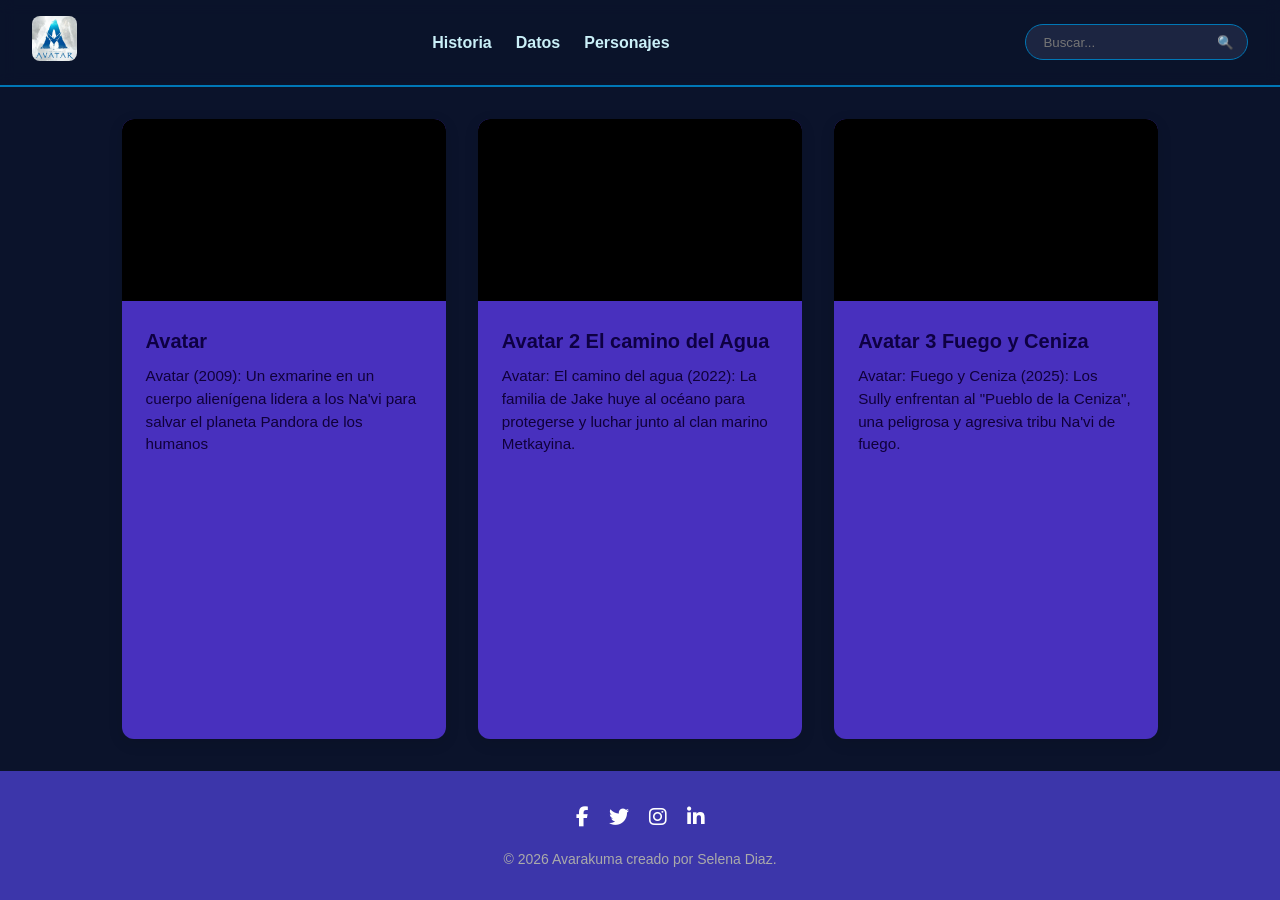
==== index.html @ 85636e69 "Primer archivo subido" ====
<!DOCTYPE html>
<html lang="es">

<head>
  <meta charset="UTF-8">
  <meta name="viewport" content="width=device-width, initial-scale=1.0">
  <title>Avarakuma</title>
  <link rel="stylesheet" href="Proyecto.css">
  <link rel="stylesheet" href="https://cdnjs.cloudflare.com/ajax/libs/font-awesome/6.4.0/css/all.min.css">
  <link rel="stylesheet" href="Historia.html">
  <link rel="stylesheet" href="Datos.html">
</head>

<body>
  <header class="navbar">
    <div class="logo">
      <a href="#">
        <img src="LOGO.webp" alt="Logo del sitio" class="logo-img">
      </a>
    </div>
    <nav>
      <ul class="nav-links">
        <li><a href="Historia.html">Historia</a></li>
        <li><a href="Datos.html">Datos</a></li>
        <li><a href="Personajes.html">Personajes</a></li>
      </ul>
    </nav>
    <div class="search-box">
      <input type="text" placeholder="Buscar..." aria-label="Buscar">
      <button type="button">🔍</button>
    </div>
  </header>
  <main class="recetas-grid">
    <article class="card-receta" onclick="seleccionarTarjeta(this)">
      <div class="video-container">
        <iframe src="https://www.youtube.com/embed/CpXJHWSXJW0?si=XFEaVZx2WxG4q5up&amp;start=6"
          title="YouTube video player" frameborder="0"
          allow="accelerometer; autoplay; clipboard-write; encrypted-media; gyroscope; picture-in-picture; web-share"
          referrerpolicy="strict-origin-when-cross-origin" allowfullscreen></iframe>
      </div>
      <div class="card-content">
        <h3>Avatar</h3>
        <p class="descripcion-pierrot">
          Avatar (2009): Un exmarine en un cuerpo alienígena lidera a los Na'vi para salvar el planeta Pandora de los
          humanos
        </p>
        <div class="card-footer-decor"></div>
      </div>
    </article>

    <article class="card-receta" onclick="seleccionarTarjeta(this)">
      <div class="video-container">
        <iframe src="https://www.youtube.com/embed/u0hxjdWG84k?si=n2aLdnrf2VQvRwaA&amp;start=1"
          title="YouTube video player" frameborder="0"
          allow="accelerometer; autoplay; clipboard-write; encrypted-media; gyroscope; picture-in-picture; web-share"
          referrerpolicy="strict-origin-when-cross-origin" allowfullscreen></iframe>
      </div>
      <div class="card-content">
        <h3>Avatar 2 El camino del Agua</h3>
        <p class="descripcion-pierrot">

          Avatar: El camino del agua (2022): La familia de Jake huye al océano para protegerse y luchar junto al clan
          marino Metkayina.

        </p>
        <div class="card-footer-decor"></div>
      </div>
    </article>

    <article class="card-receta" onclick="seleccionarTarjeta(this)">
      <div class="video-container">
        <iframe src="https://www.youtube.com/embed/BlkNo-saOc0?si=AFyRCwMXAuRxxTBH&amp;start=1"
          title="YouTube video player" frameborder="0"
          allow="accelerometer; autoplay; clipboard-write; encrypted-media; gyroscope; picture-in-picture; web-share"
          referrerpolicy="strict-origin-when-cross-origin" allowfullscreen></iframe>
      </div>
      <div class="card-content">
        <h3>Avatar 3 Fuego y Ceniza</h3>
        <p class="descripcion-pierrot">
          Avatar: Fuego y Ceniza (2025): Los Sully enfrentan al "Pueblo de la Ceniza", una peligrosa y agresiva tribu
          Na'vi de fuego.
        </p>
        <div class="card-footer-decor"></div>
      </div>
    </article>
  </main>

  <footer class="footer">
    <div class="footer-container">
      <div class="social-links">
        <a href="#" aria-label="Facebook"><i class="fab fa-facebook-f"></i></a>
        <a href="#" aria-label="Twitter"><i class="fab fa-twitter"></i></a>
        <a href="#" aria-label="Instagram"><i class="fab fa-instagram"></i></a>
        <a href="#" aria-label="LinkedIn"><i class="fab fa-linkedin-in"></i></a>
      </div>
      <p class="copyright">&copy 2026 Avarakuma creado por Selena Diaz.</p>
    </div>
  </footer>

</html>
---- Proyecto.css ----
:root {
  --bg-principal: #0b132b;
  --bg-card: #1c2541;
  --bg-card-hover: #233156;
  --azul-profundo: #0077b6;
  --celeste-brillante: #00b4d8;
  --celeste-claro: #90e0ef;
  --celeste-pastel: #caf0f8;
  --texto-blanco: #ffffff;
  --texto-secundario: #c0d6df;
  --sombra-celeste: rgba(0, 180, 216, 0.25);
}

* {
  margin: 0;
  padding: 0;
  box-sizing: border-box;
}

body {
  font-family: 'Segoe UI', Tahoma, Geneva, Verdana, sans-serif;
  background-color: var(--bg-principal);
  color: var(--texto-blanco);
  line-height: 1.6;
  display: grid;
  grid-template-rows: max-content 1fr max-content;
  min-height: 100vh;
}

.navbar {
  display: flex;
  justify-content: space-between;
  align-items: center;
  padding: 1rem 2rem;
  background-color: rgba(11, 19, 43, 0.95);
  border-bottom: 2px solid var(--azul-profundo);
  position: sticky;
  top: 0;
  z-index: 100;
  backdrop-filter: blur(8px);
}

.logo-img {
  height: 45px;
  width: auto;
  border-radius: 8px;
}

.nav-links {
  display: flex;
  list-style: none;
  gap: 1.5rem;
}

.nav-links a {
  color: var(--celeste-pastel);
  text-decoration: none;
  font-weight: 600;
  transition: color 0.3s ease;
}

.nav-links a:hover {
  color: var(--celeste-brillante);
}

.search-box {
  display: flex;
  align-items: center;
  background: var(--bg-card);
  border: 1px solid var(--azul-profundo);
  border-radius: 20px;
  padding: 0.3rem 0.8rem;
}

.search-box input {
  background: transparent;
  border: none;
  outline: none;
  color: var(--texto-blanco);
  padding: 0.3rem;
}

.search-box button {
  background: transparent;
  border: none;
  cursor: pointer;
}

.main-content {
  text-align: center;
  padding: 3rem 1rem 1.5rem;
}

.main-content h1 {
  font-size: 2.5rem;
  color: var(--celeste-pastel);
  margin-bottom: 0.5rem;
  text-shadow: 0 0 10px rgba(144, 224, 239, 0.3);
}

.main-content p {
  color: var(--texto-secundario);
}

.cards-grid {
  display: grid;
  grid-template-columns: repeat(auto-fit, minmax(280px, 1fr));
  gap: 2rem;
  max-width: 1200px;
  margin: 2rem auto;
  padding: 0 1.5rem;
}

main {
  width: 86vw;
  display: flex;
  margin: 100px auto;
  justify-content: center;
  gap: 10px;
}
.recetas-grid {
  display: grid;
  grid-template-columns: repeat(auto-fit, minmax(300px, 1fr));
  gap: 2rem;
  padding: 2rem;
  max-width: 1200px;
  margin: 0 auto;
  font-family: 'Segoe UI', Tahoma, Geneva, Verdana, sans-serif;
}

.card-receta {
  background-color: #4830be;
  border-radius: 12px;
  overflow: hidden;
  box-shadow: 0 4px 15px rgba(0, 0, 0, 0.1);
  transition: transform 0.3s ease, box-shadow 0.3s ease;
  cursor: pointer;
  display: flex;
  flex-direction: column;
}

.card-receta:hover {
  transform: translateY(-6px);
  box-shadow: 0 8px 25px rgba(0, 0, 0, 0.15);
}

.video-container {
  position: relative;
  width: 100%;
  aspect-ratio: 16 / 9;
  background-color: #000;
}

.video-container iframe {
  position: absolute;
  top: 0;
  left: 0;
  width: 100%;
  height: 100%;
  border: 0;
}

.card-content {
  padding: 1.5rem;
  display: flex;
  flex-direction: column;
  flex-grow: 1;
}

.card-content h3 {
  margin: 0 0 0.5rem 0;
  font-size: 1.25rem;
  color: #0e0043;
}

.descripcion-pierrot {
    font-size: 0.95rem;
  color: #10003a;
  line-height: 1.5;
  margin-bottom: 1rem;

}
.site-footer {
  text-align: center;
  padding: 2rem 1rem;
  background-color: #060b18;
  border-top: 1px solid var(--azul-profundo);
  color: var(--texto-secundario);
  margin-top: 3rem;
}

.footer {
  background-color: #3c36aa;
  color: #ffffff;
  padding: 30px 20px;
  text-align: center;
  font-family: Arial, sans-serif;
}

.footer-container {
  max-width: 1200px;
  margin: 0 auto;
  display: flex;
  flex-direction: column;
  align-items: center;
  gap: 15px;
}

.social-links {
  display: flex;
  gap: 20px;
}

.social-links a {
  color: #ffffff;
  font-size: 20px;
  text-decoration: none;
  transition: color 0.3s ease, transform 0.3s ease;
}

.social-links a:hover {
  color: #007bff;
  transform: translateY(-3px);
}

.copyright {
  font-size: 14px;
  color: #aaaaaa;
  margin: 0;
}

.Texto {
  max-width: 800px;
  margin: 2rem auto;
  padding: 2rem;
  background: linear-gradient(135deg, #071527 0%, #0d2847 50%, #030a14 100%);
  border-radius: 16px;
  box-shadow: 0 10px 30px rgba(14, 165, 233, 0.2);
  border: 1px solid rgba(56, 189, 248, 0.25);
  font-family: 'Segoe UI', system-ui, -apple-system, sans-serif;
  display: flex;
  flex-direction: column;
  gap: 1.25rem;
}

.Texto p {
  margin: 0;
  padding: 1.25rem 1.5rem;
  background: rgba(14, 165, 233, 0.08);
  border-left: 4px solid #38bdf8;
  border-radius: 0 12px 12px 0;
  color: #e0f2fe;
  font-size: 0.98rem;
  line-height: 1.6;
  backdrop-filter: blur(8px);
  transition: all 0.3s ease;
}

.Texto p:hover {
  transform: translateX(6px);
  background: rgba(14, 165, 233, 0.16);
  border-left-color: #7dd3fc;
  box-shadow: 0 4px 20px rgba(56, 189, 248, 0.25);
}
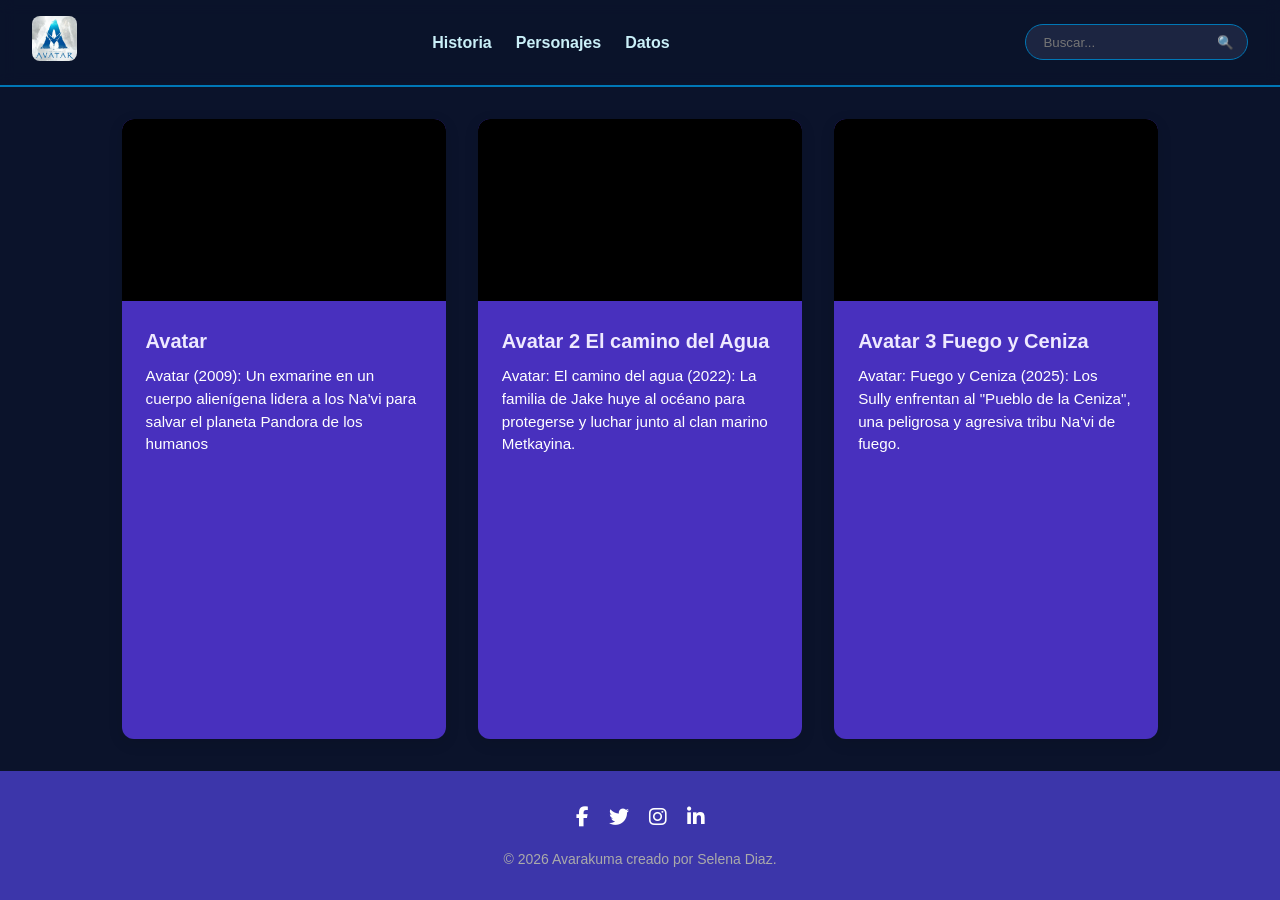
==== commit d1fdc90f: "Update index.html" ====
--- a/index.html
+++ b/index.html
@@ -14,15 +14,15 @@
 <body>
   <header class="navbar">
     <div class="logo">
-      <a href="#">
+      <a href="index.html">
         <img src="LOGO.webp" alt="Logo del sitio" class="logo-img">
       </a>
     </div>
     <nav>
       <ul class="nav-links">
         <li><a href="Historia.html">Historia</a></li>
-        <li><a href="Datos.html">Datos</a></li>
         <li><a href="Personajes.html">Personajes</a></li>
+           <li><a href="Datos.html">Datos</a></li>
       </ul>
     </nav>
     <div class="search-box">
@@ -97,4 +97,4 @@
     </div>
   </footer>
 
-</html>+</html>
--- a/Proyecto.css
+++ b/Proyecto.css
@@ -166,18 +166,18 @@
   flex-direction: column;
   flex-grow: 1;
 }
-
 .card-content h3 {
   margin: 0 0 0.5rem 0;
   font-size: 1.25rem;
-  color: #0e0043;
+  color: #eee9ff;
 }
 
 .descripcion-pierrot {
     font-size: 0.95rem;
-  color: #10003a;
+  color: #ffffff;
   line-height: 1.5;
   margin-bottom: 1rem;
+}
 
 }
 .site-footer {
@@ -261,4 +261,4 @@
   background: rgba(14, 165, 233, 0.16);
   border-left-color: #7dd3fc;
   box-shadow: 0 4px 20px rgba(56, 189, 248, 0.25);
-}+}
